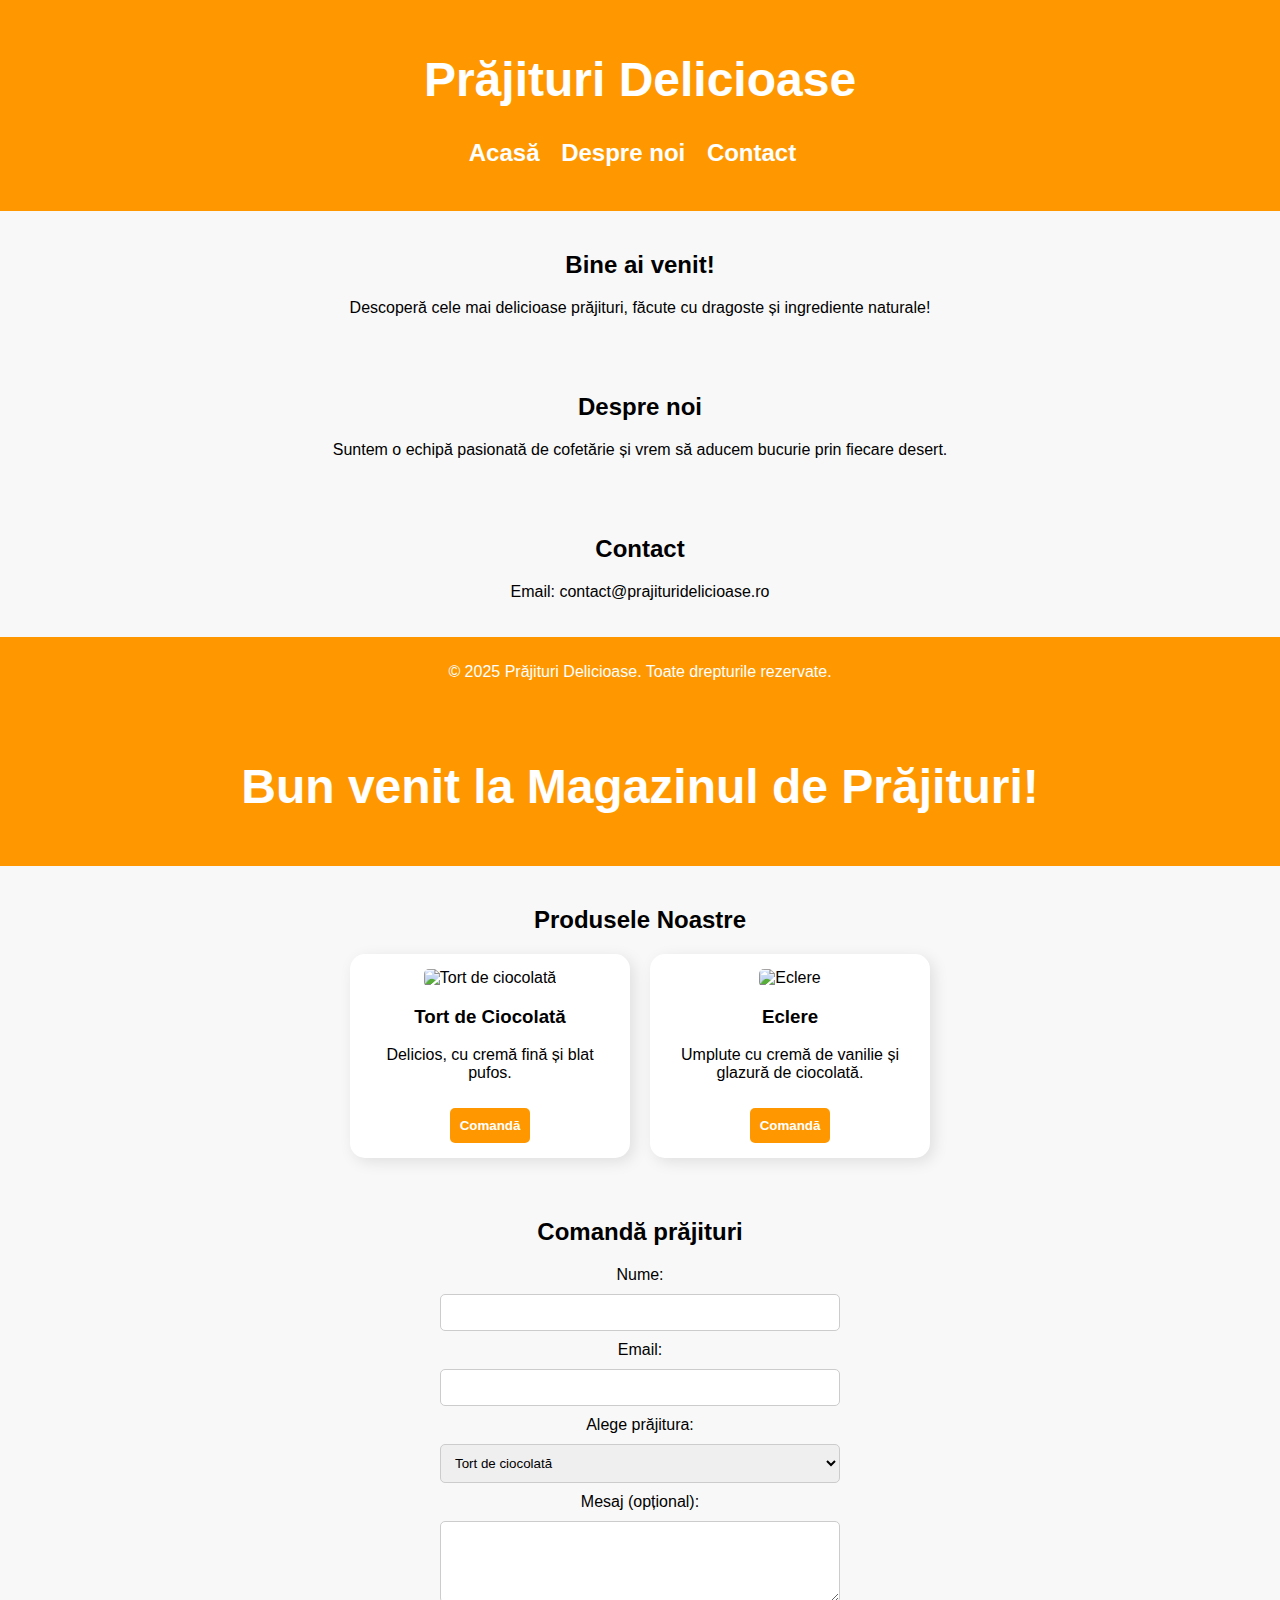
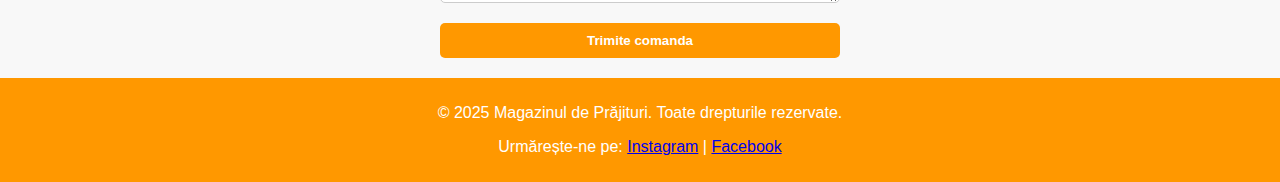
==== index.html @ 58a1b05a "Update index.html" ====
<!DOCTYPE html>
<html lang="ro">
<head>
    <meta charset="UTF-8">
    <meta name="viewport" content="width=device-width, initial-scale=1.0">
    <title>Prăjituri Delicioase</title>
    <link rel="stylesheet" href="style.css">
</head>
<body>
    <header>
        <h1>Prăjituri Delicioase</h1>
        <nav>
            <ul>
                <li><a href="#acasa">Acasă</a></li>
                <li><a href="#despre">Despre noi</a></li>
                <li><a href="#contact">Contact</a></li>
            </ul>
        </nav>
    </header>

    <section id="acasa">
        <h2>Bine ai venit!</h2>
        <p>Descoperă cele mai delicioase prăjituri, făcute cu dragoste și ingrediente naturale!</p>
    </section>

    <section id="despre">
        <h2>Despre noi</h2>
        <p>Suntem o echipă pasionată de cofetărie și vrem să aducem bucurie prin fiecare desert.</p>
    </section>

    <section id="contact">
        <h2>Contact</h2>
        <p>Email: contact@prajituridelicioase.ro</p>
    </section>

    <footer>
        <p>&copy; 2025 Prăjituri Delicioase. Toate drepturile rezervate.</p>
    </footer>
</body>
</html>

<!DOCTYPE html>
<html lang="ro">
<head>
    <meta charset="UTF-8">
    <meta name="viewport" content="width=device-width, initial-scale=1.0">
    <title>Magazin de Prăjituri</title>
    <link rel="stylesheet" href="style.css">
</head>
<body>

    <header>
        <h1>Bun venit la Magazinul de Prăjituri!</h1>
    </header>

    <section id="produse">
        <h2>Produsele Noastre</h2>
        <div class="grid-produse">
            <div class="produs">
                <img src="images/tort-ciocolata.jpg" alt="Tort de ciocolată">
                <h3>Tort de Ciocolată</h3>
                <p>Delicios, cu cremă fină și blat pufos.</p>
                <button>Comandă</button>
            </div>
            <div class="produs">
                <img src="images/eclere.jpg" alt="Eclere">
                <h3>Eclere</h3>
                <p>Umplute cu cremă de vanilie și glazură de ciocolată.</p>
                <button>Comandă</button>
            </div>
        </div>
    </section>

    <section>
        <h2>Comandă prăjituri</h2>
        <form action="#" method="POST">
            <label for="nume">Nume:</label>
            <input type="text" id="nume" name="nume" required>

            <label for="email">Email:</label>
            <input type="email" id="email" name="email" required>

            <label for="prăjitură">Alege prăjitura:</label>
            <select id="prăjitură" name="prăjitură">
                <option value="tort-ciocolata">Tort de ciocolată</option>
                <option value="eclere">Eclere</option>
            </select>

            <label for="mesaj">Mesaj (opțional):</label>
            <textarea id="mesaj" name="mesaj" rows="4"></textarea>

            <button type="submit">Trimite comanda</button>
        </form>
    </section>
<footer>
    <p>&copy; 2025 Magazinul de Prăjituri. Toate drepturile rezervate.</p>
    <p>Urmărește-ne pe: 
        <a href="https://www.instagram.com" target="_blank">Instagram</a> | 
        <a href="https://www.facebook.com" target="_blank">Facebook</a>
    </p>
</footer>
</body>
</html>
---- style.css ----
body {
    font-family: Arial, sans-serif;
    margin: 0;
    padding: 0;
    background-color: #fff8e1;
}

header {
    background-color: #ff9800;
    padding: 20px;
    text-align: center;
    color: white;
}

nav ul {
    list-style-type: none;
    padding: 0;
}

nav ul li {
    display: inline;
    margin-right: 15px;
}

nav a {
    color: white;
    text-decoration: none;
    font-weight: bold;
}

section {
    padding: 20px;
    text-align: center;
}

footer {
    background-color: #ff9800;
    color: white;
    text-align: center;
    padding: 10px;
}

/* Stil pentru meniu */
.grid {
    display: flex;
    justify-content: center;
    flex-wrap: wrap;
    gap: 20px;
}

.produs {
    background-color: white;
    padding: 15px;
    border-radius: 10px;
    box-shadow: 0 4px 8px rgba(0, 0, 0, 0.2);
    text-align: center;
    transition: transform 0.3s ease-in-out;
    width: 250px;
}

.produs img {
    width: 100%;
    border-radius: 10px;
}

.produs:hover {
    transform: scale(1.05);
}

.pret {
    font-size: 18px;
    font-weight: bold;
    color: #ff5722;
}

form {
    max-width: 400px;
    margin: 0 auto;
    display: flex;
    flex-direction: column;
    gap: 10px;
}

input, select, textarea, button {
    padding: 10px;
    border: 1px solid #ccc;
    border-radius: 5px;
}

button {
    background-color: #ff9800;
    color: white;
    font-weight: bold;
    border: none;
    cursor: pointer;
}

button:hover {
    background-color: #e68900;
}

/* Stil pentru corpul paginii */
body {
    font-family: Arial, sans-serif;
    margin: 0;
    padding: 0;
    background-color: #f8f8f8;
    text-align: center;
}

/* Stil pentru header */
header {
    background-color: #ff9800;
    color: white;
    padding: 20px;
    font-size: 24px;
}

/* Stil pentru secțiunea de produse */
.grid-produse {
    display: flex;
    justify-content: center;
    gap: 20px;
    margin-top: 20px;
}

.produs {
    background: white;
    padding: 15px;
    border-radius: 8px;
    box-shadow: 2px 2px 10px rgba(0, 0, 0, 0.1);
    width: 250px;
    text-align: center;
}

.produs img {
    width: 100%;
    border-radius: 5px;
}

button {
    margin-top: 10px;
}

button {
    transition: background-color 0.3s ease, transform 0.2s ease;
}

button:hover {
    background-color: #e68900;
    transform: scale(1.1);
}

.produs {
    background: white;
    padding: 15px;
    border-radius: 15px;  /* Colțuri mai rotunjite */
    box-shadow: 4px 4px 15px rgba(0, 0, 0, 0.1);  /* Umbră mai vizibilă */
    width: 250px;
    text-align: center;
    transition: transform 0.3s ease;
}

.produs:hover {
    transform: scale(1.05);
}
---- style.css ----
body {
    font-family: Arial, sans-serif;
    margin: 0;
    padding: 0;
    background-color: #fff8e1;
}

header {
    background-color: #ff9800;
    padding: 20px;
    text-align: center;
    color: white;
}

nav ul {
    list-style-type: none;
    padding: 0;
}

nav ul li {
    display: inline;
    margin-right: 15px;
}

nav a {
    color: white;
    text-decoration: none;
    font-weight: bold;
}

section {
    padding: 20px;
    text-align: center;
}

footer {
    background-color: #ff9800;
    color: white;
    text-align: center;
    padding: 10px;
}

/* Stil pentru meniu */
.grid {
    display: flex;
    justify-content: center;
    flex-wrap: wrap;
    gap: 20px;
}

.produs {
    background-color: white;
    padding: 15px;
    border-radius: 10px;
    box-shadow: 0 4px 8px rgba(0, 0, 0, 0.2);
    text-align: center;
    transition: transform 0.3s ease-in-out;
    width: 250px;
}

.produs img {
    width: 100%;
    border-radius: 10px;
}

.produs:hover {
    transform: scale(1.05);
}

.pret {
    font-size: 18px;
    font-weight: bold;
    color: #ff5722;
}

form {
    max-width: 400px;
    margin: 0 auto;
    display: flex;
    flex-direction: column;
    gap: 10px;
}

input, select, textarea, button {
    padding: 10px;
    border: 1px solid #ccc;
    border-radius: 5px;
}

button {
    background-color: #ff9800;
    color: white;
    font-weight: bold;
    border: none;
    cursor: pointer;
}

button:hover {
    background-color: #e68900;
}

/* Stil pentru corpul paginii */
body {
    font-family: Arial, sans-serif;
    margin: 0;
    padding: 0;
    background-color: #f8f8f8;
    text-align: center;
}

/* Stil pentru header */
header {
    background-color: #ff9800;
    color: white;
    padding: 20px;
    font-size: 24px;
}

/* Stil pentru secțiunea de produse */
.grid-produse {
    display: flex;
    justify-content: center;
    gap: 20px;
    margin-top: 20px;
}

.produs {
    background: white;
    padding: 15px;
    border-radius: 8px;
    box-shadow: 2px 2px 10px rgba(0, 0, 0, 0.1);
    width: 250px;
    text-align: center;
}

.produs img {
    width: 100%;
    border-radius: 5px;
}

button {
    margin-top: 10px;
}

button {
    transition: background-color 0.3s ease, transform 0.2s ease;
}

button:hover {
    background-color: #e68900;
    transform: scale(1.1);
}

.produs {
    background: white;
    padding: 15px;
    border-radius: 15px;  /* Colțuri mai rotunjite */
    box-shadow: 4px 4px 15px rgba(0, 0, 0, 0.1);  /* Umbră mai vizibilă */
    width: 250px;
    text-align: center;
    transition: transform 0.3s ease;
}

.produs:hover {
    transform: scale(1.05);
}
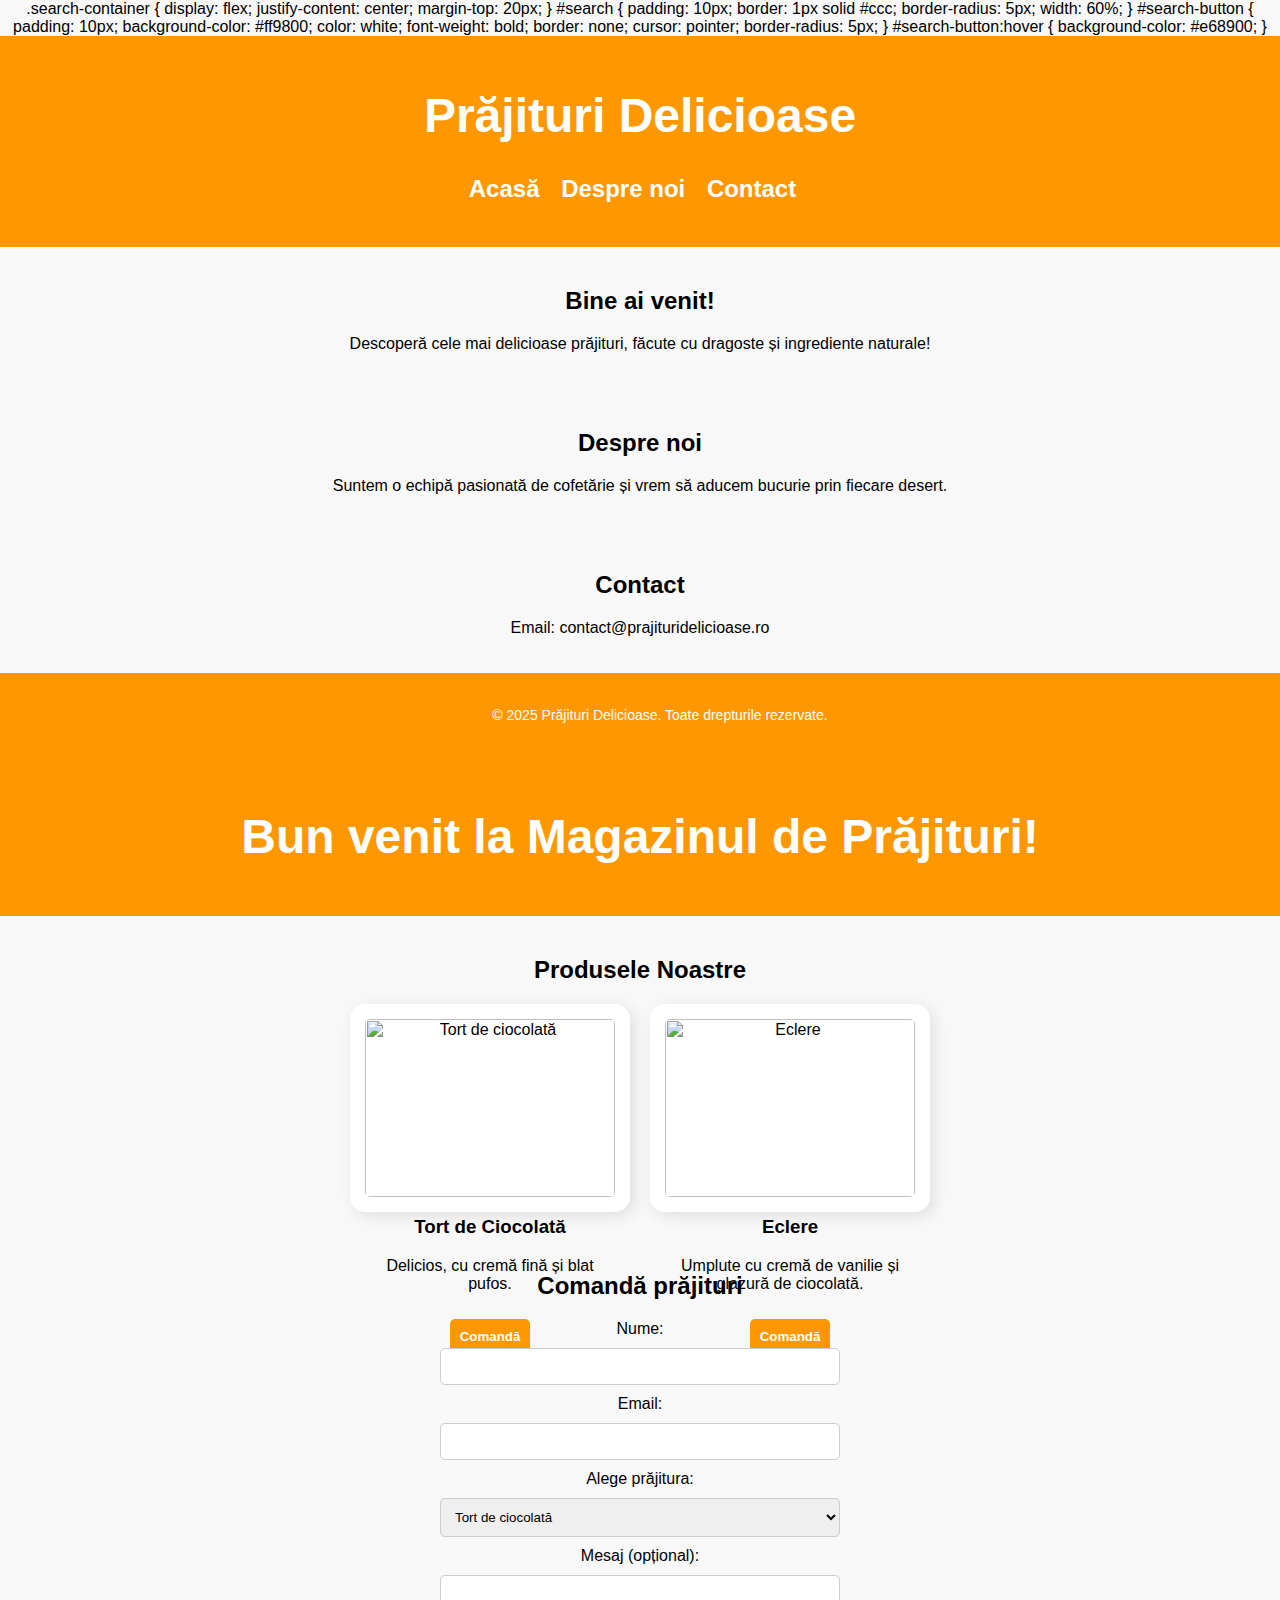
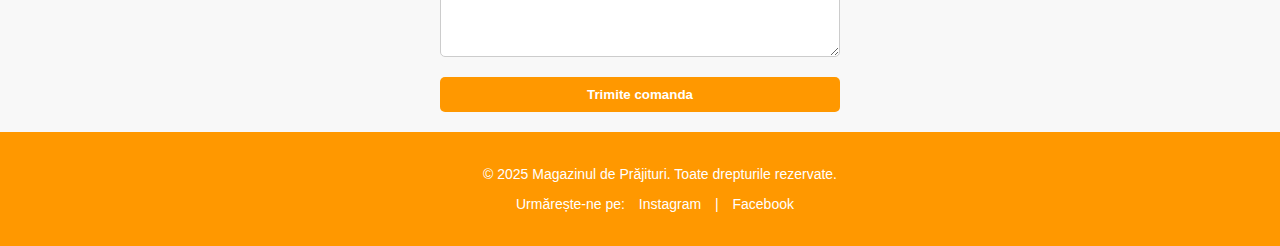
==== commit 497f5eea: "Update index.html" ====
--- a/index.html
+++ b/index.html
@@ -1,3 +1,29 @@
+.search-container {
+    display: flex;
+    justify-content: center;
+    margin-top: 20px;
+}
+
+#search {
+    padding: 10px;
+    border: 1px solid #ccc;
+    border-radius: 5px;
+    width: 60%;
+}
+
+#search-button {
+    padding: 10px;
+    background-color: #ff9800;
+    color: white;
+    font-weight: bold;
+    border: none;
+    cursor: pointer;
+    border-radius: 5px;
+}
+
+#search-button:hover {
+    background-color: #e68900;
+}
 <!DOCTYPE html>
 <html lang="ro">
 <head>
--- a/style.css
+++ b/style.css
@@ -164,3 +164,33 @@
 .produs:hover {
     transform: scale(1.05);
 }
+footer {
+    background-color: #ff9800;
+    color: white;
+    padding: 20px;
+    font-size: 14px;
+    text-align: center;
+    position: relative;
+    bottom: 0;
+    width: 100%;
+}
+
+footer a {
+    color: white;
+    text-decoration: none;
+    margin: 0 10px;
+}
+
+footer a:hover {
+    text-decoration: underline;
+}
+@media (max-width: 768px) {
+    .grid-produse {
+        flex-direction: column;
+        gap: 10px;
+    }
+
+    .produs {
+        width: 100%;
+    }
+}
--- a/style.css
+++ b/style.css
@@ -164,3 +164,33 @@
 .produs:hover {
     transform: scale(1.05);
 }
+footer {
+    background-color: #ff9800;
+    color: white;
+    padding: 20px;
+    font-size: 14px;
+    text-align: center;
+    position: relative;
+    bottom: 0;
+    width: 100%;
+}
+
+footer a {
+    color: white;
+    text-decoration: none;
+    margin: 0 10px;
+}
+
+footer a:hover {
+    text-decoration: underline;
+}
+@media (max-width: 768px) {
+    .grid-produse {
+        flex-direction: column;
+        gap: 10px;
+    }
+
+    .produs {
+        width: 100%;
+    }
+}
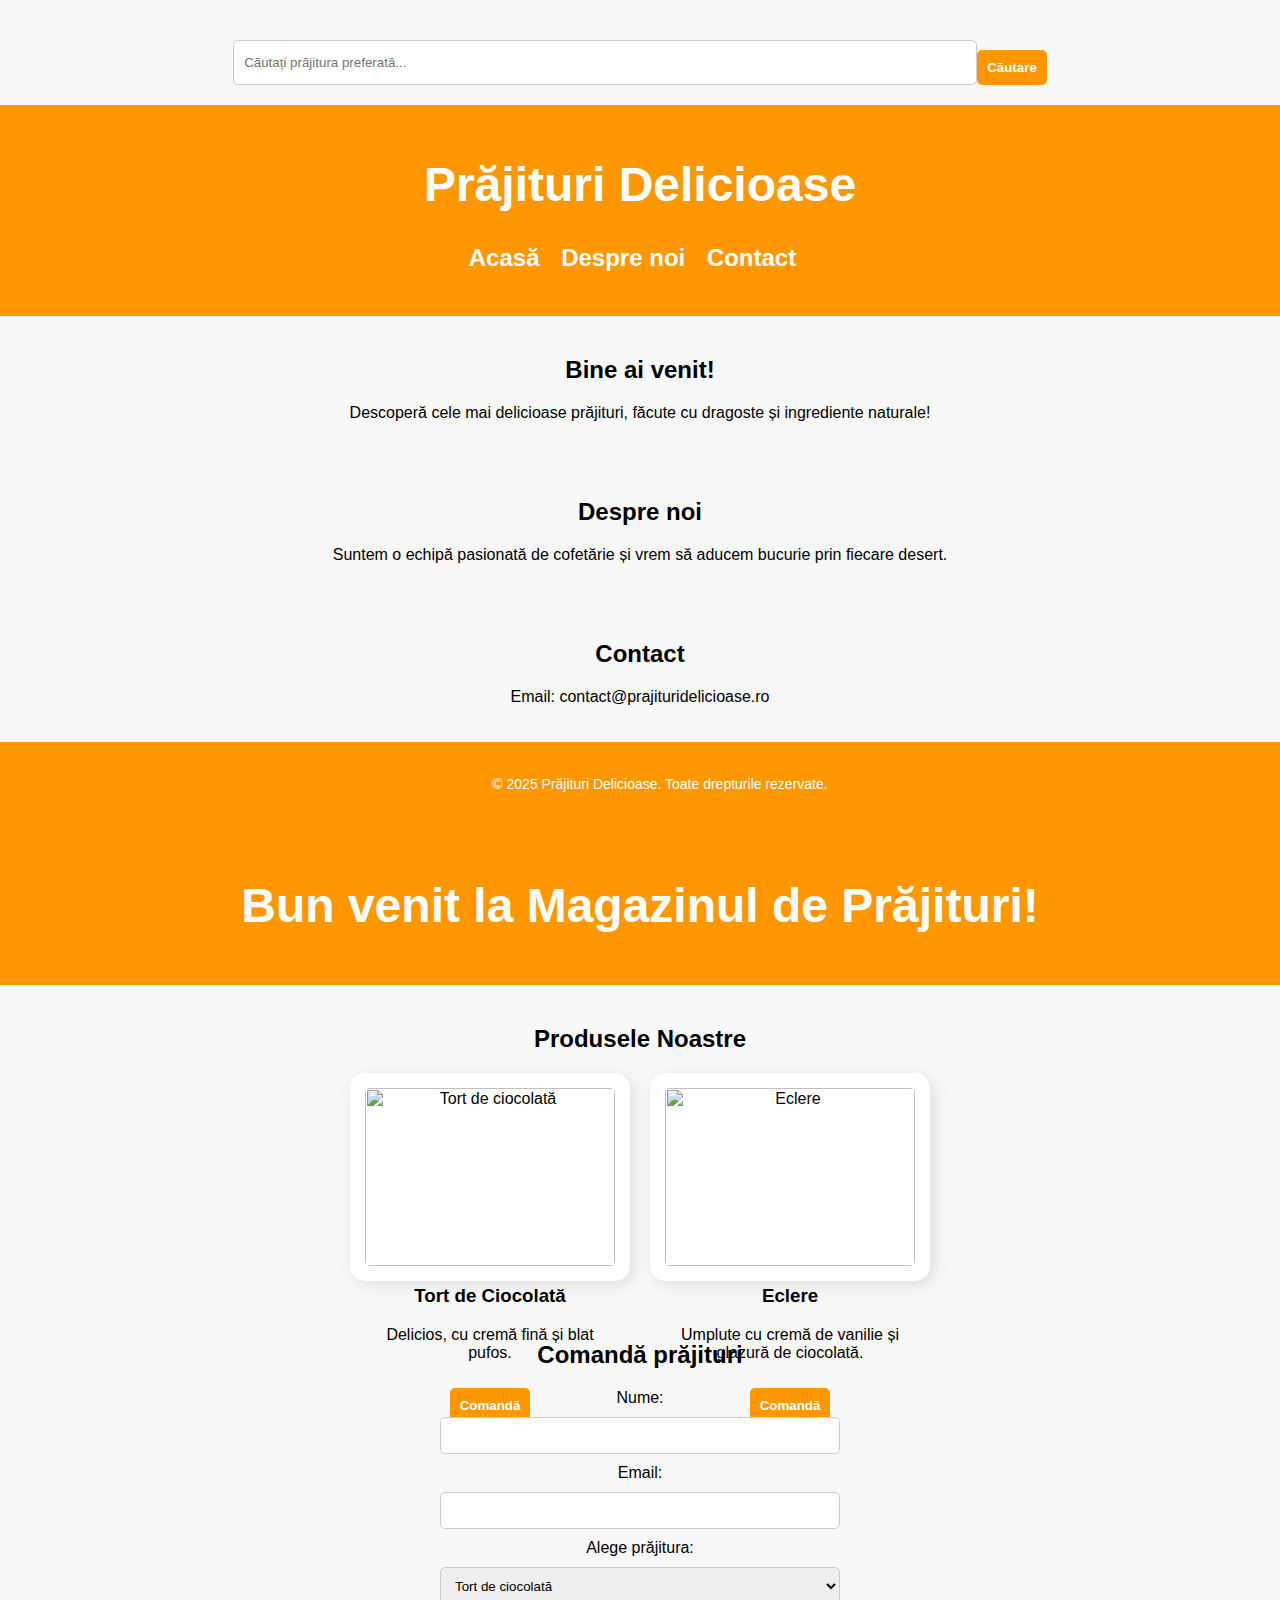
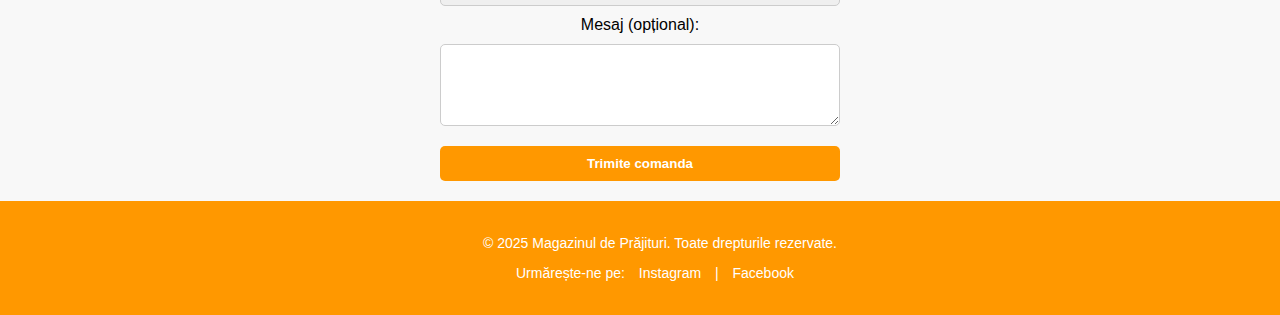
==== commit 009243de: "Update index.html" ====
--- a/index.html
+++ b/index.html
@@ -1,29 +1,7 @@
-.search-container {
-    display: flex;
-    justify-content: center;
-    margin-top: 20px;
-}
-
-#search {
-    padding: 10px;
-    border: 1px solid #ccc;
-    border-radius: 5px;
-    width: 60%;
-}
-
-#search-button {
-    padding: 10px;
-    background-color: #ff9800;
-    color: white;
-    font-weight: bold;
-    border: none;
-    cursor: pointer;
-    border-radius: 5px;
-}
-
-#search-button:hover {
-    background-color: #e68900;
-}
+<section class="search-container">
+    <input type="text" id="search" placeholder="Căutați prăjitura preferată...">
+    <button id="search-button">Căutare</button>
+</section>
 <!DOCTYPE html>
 <html lang="ro">
 <head>
--- a/style.css
+++ b/style.css
@@ -194,3 +194,30 @@
         width: 100%;
     }
 }
+
+.search-container {
+    display: flex;
+    justify-content: center;
+    margin-top: 20px;
+}
+
+#search {
+    padding: 10px;
+    border: 1px solid #ccc;
+    border-radius: 5px;
+    width: 60%;
+}
+
+#search-button {
+    padding: 10px;
+    background-color: #ff9800;
+    color: white;
+    font-weight: bold;
+    border: none;
+    cursor: pointer;
+    border-radius: 5px;
+}
+
+#search-button:hover {
+    background-color: #e68900;
+}
--- a/style.css
+++ b/style.css
@@ -194,3 +194,30 @@
         width: 100%;
     }
 }
+
+.search-container {
+    display: flex;
+    justify-content: center;
+    margin-top: 20px;
+}
+
+#search {
+    padding: 10px;
+    border: 1px solid #ccc;
+    border-radius: 5px;
+    width: 60%;
+}
+
+#search-button {
+    padding: 10px;
+    background-color: #ff9800;
+    color: white;
+    font-weight: bold;
+    border: none;
+    cursor: pointer;
+    border-radius: 5px;
+}
+
+#search-button:hover {
+    background-color: #e68900;
+}
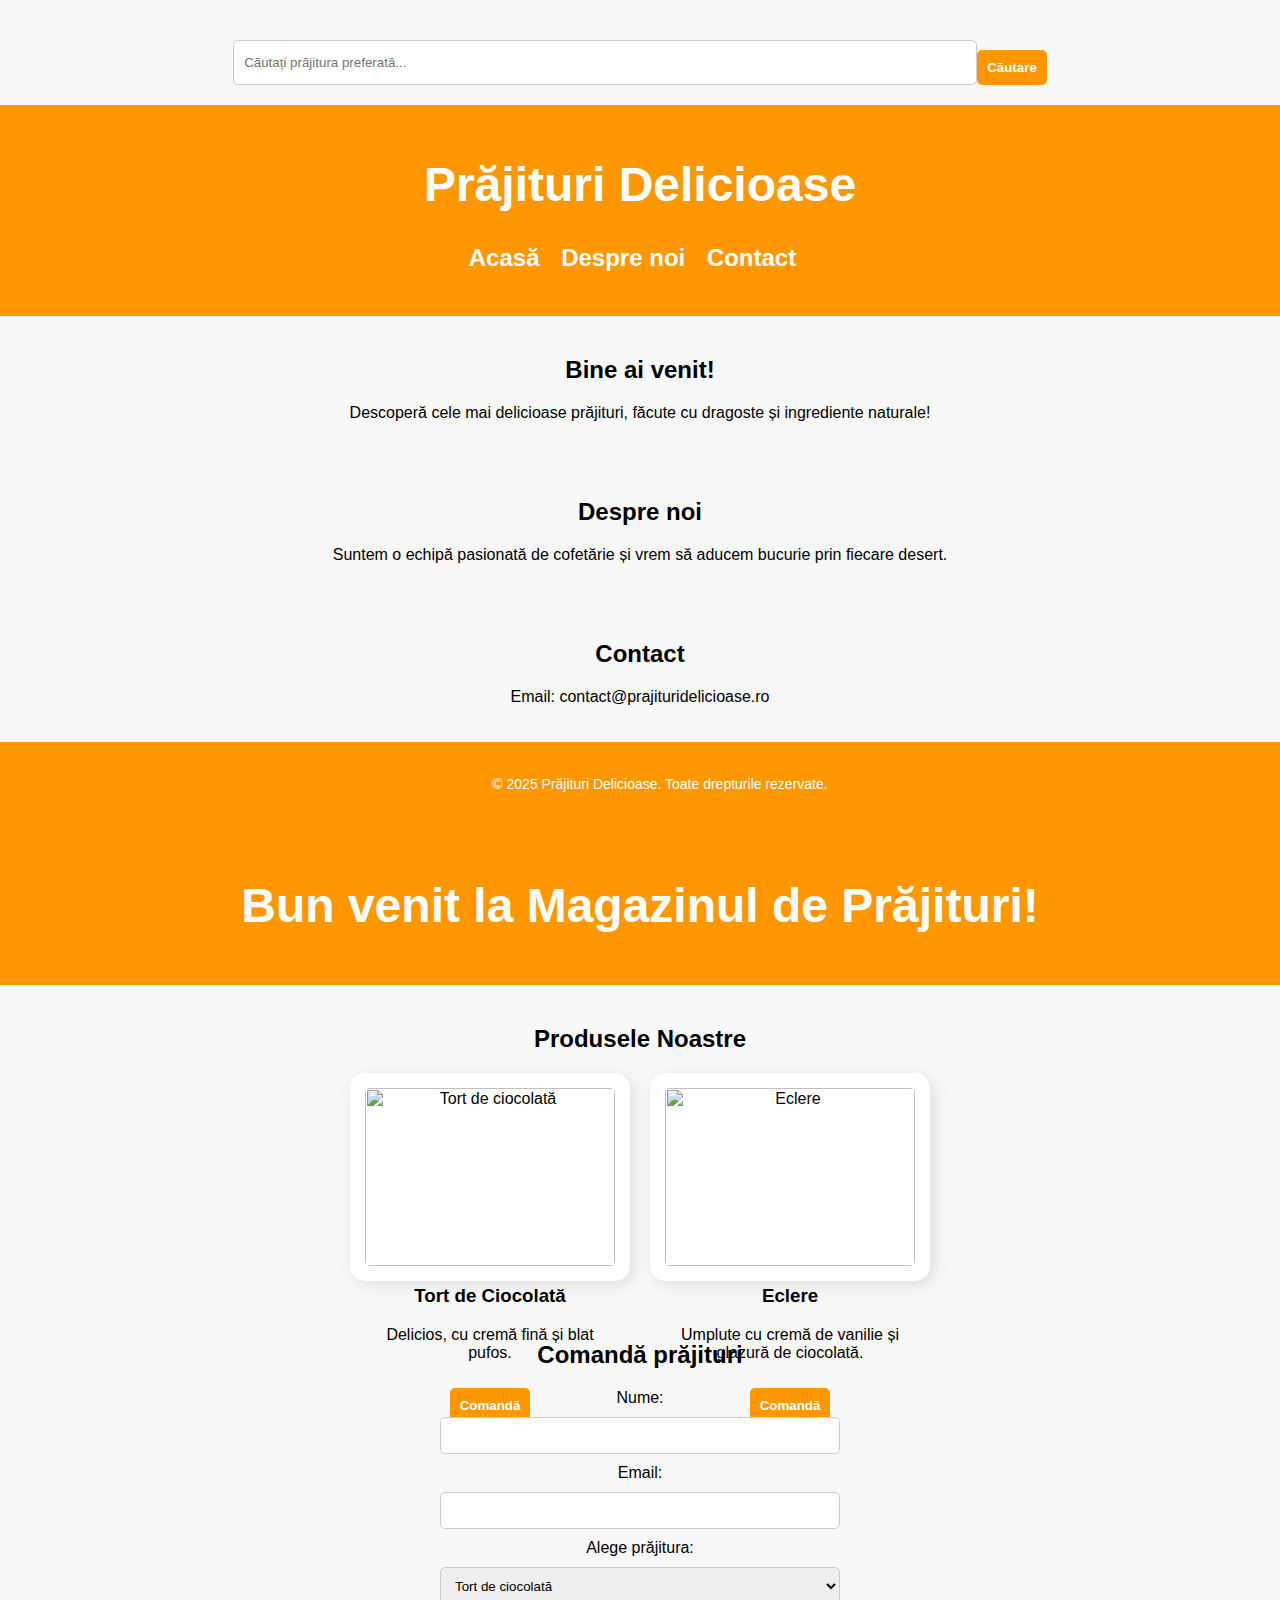
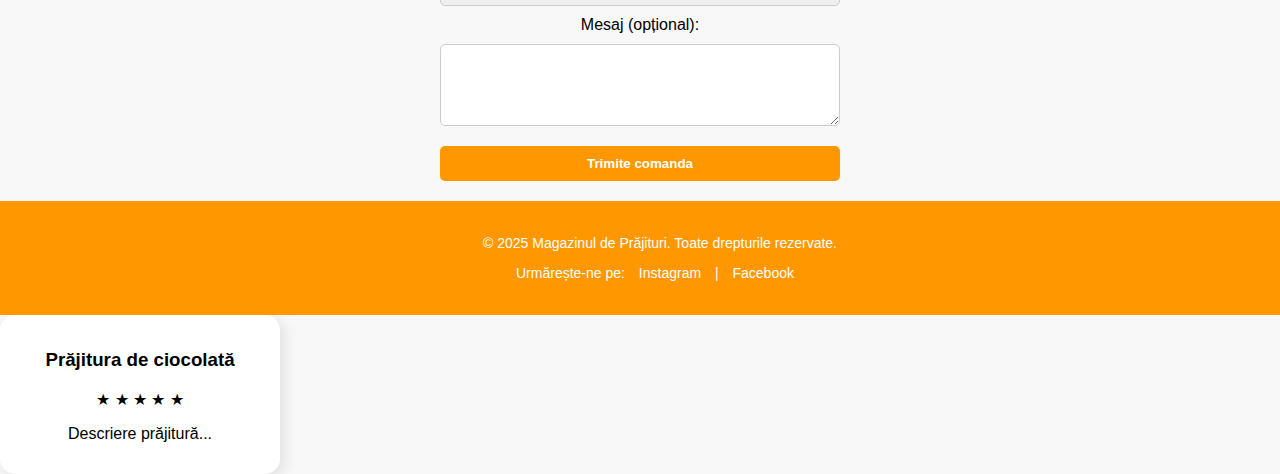
==== commit 7f8e37f5: "Update index.html" ====
--- a/index.html
+++ b/index.html
@@ -105,3 +105,15 @@
 </footer>
 </body>
 </html>
+
+<div class="produs">
+    <h3 class="produs-nume">Prăjitura de ciocolată</h3>
+    <div class="rating">
+        <span class="star">&#9733;</span>
+        <span class="star">&#9733;</span>
+        <span class="star">&#9733;</span>
+        <span class="star">&#9733;</span>
+        <span class="star">&#9733;</span>
+    </div>
+    <p>Descriere prăjitură...</p>
+</div>
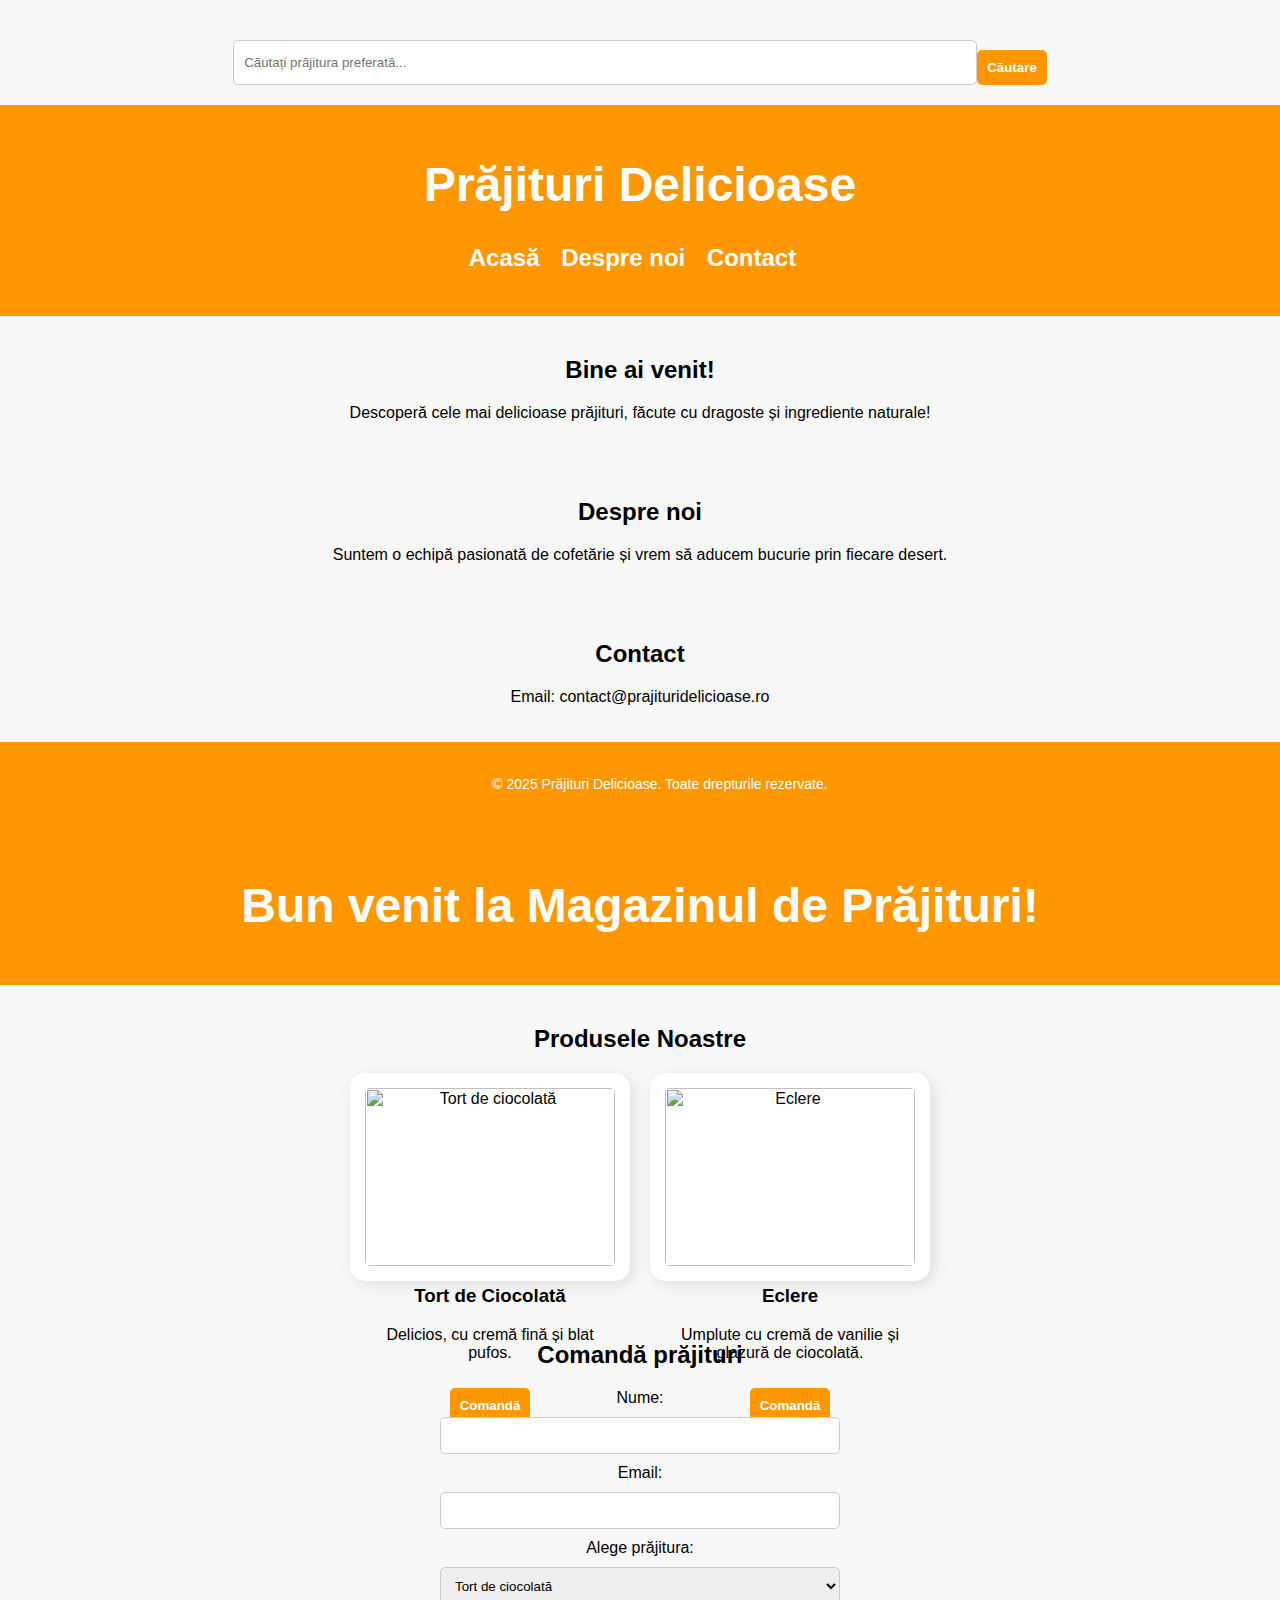
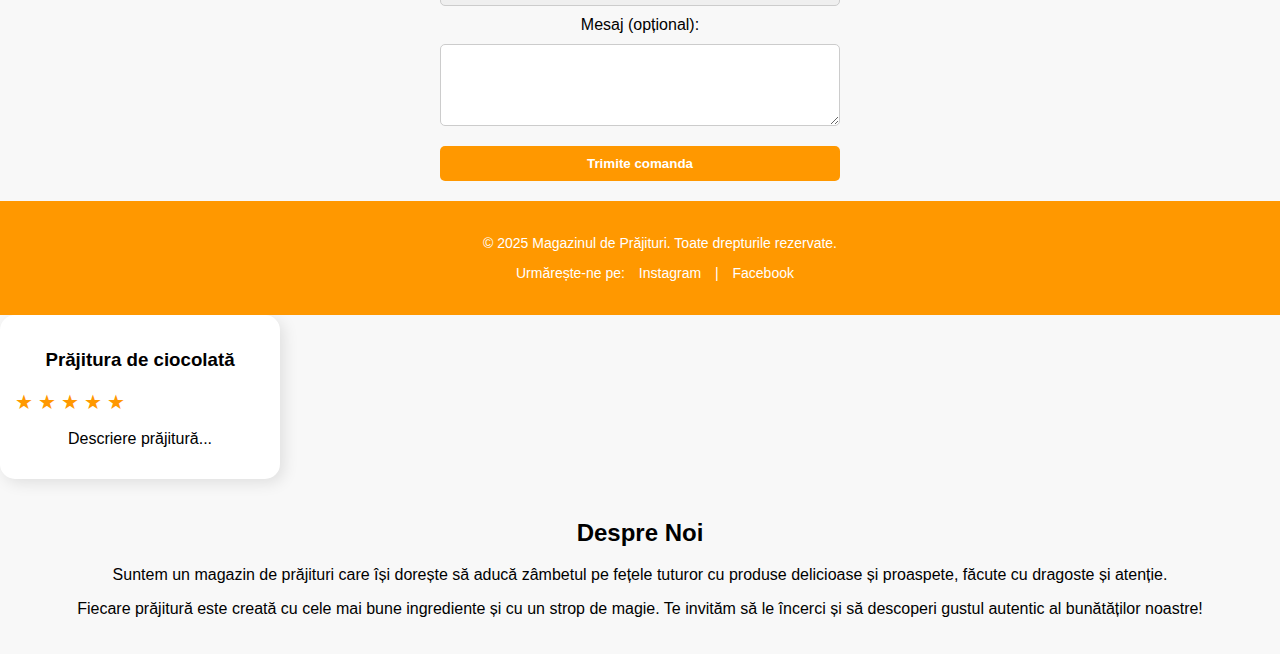
==== commit c943a2b0: "Update index.html" ====
--- a/index.html
+++ b/index.html
@@ -117,3 +117,9 @@
     </div>
     <p>Descriere prăjitură...</p>
 </div>
+
+<section class="despre-noi">
+    <h2>Despre Noi</h2>
+    <p>Suntem un magazin de prăjituri care își dorește să aducă zâmbetul pe fețele tuturor cu produse delicioase și proaspete, făcute cu dragoste și atenție.</p>
+    <p>Fiecare prăjitură este creată cu cele mai bune ingrediente și cu un strop de magie. Te invităm să le încerci și să descoperi gustul autentic al bunătăților noastre!</p>
+</section>
--- a/style.css
+++ b/style.css
@@ -221,3 +221,18 @@
 #search-button:hover {
     background-color: #e68900;
 }
+
+.rating {
+    display: flex;
+    gap: 5px;
+}
+
+.star {
+    font-size: 20px;
+    color: #ff9800;
+    cursor: pointer;
+}
+
+.star:hover {
+    color: #e68900;
+}
--- a/style.css
+++ b/style.css
@@ -221,3 +221,18 @@
 #search-button:hover {
     background-color: #e68900;
 }
+
+.rating {
+    display: flex;
+    gap: 5px;
+}
+
+.star {
+    font-size: 20px;
+    color: #ff9800;
+    cursor: pointer;
+}
+
+.star:hover {
+    color: #e68900;
+}
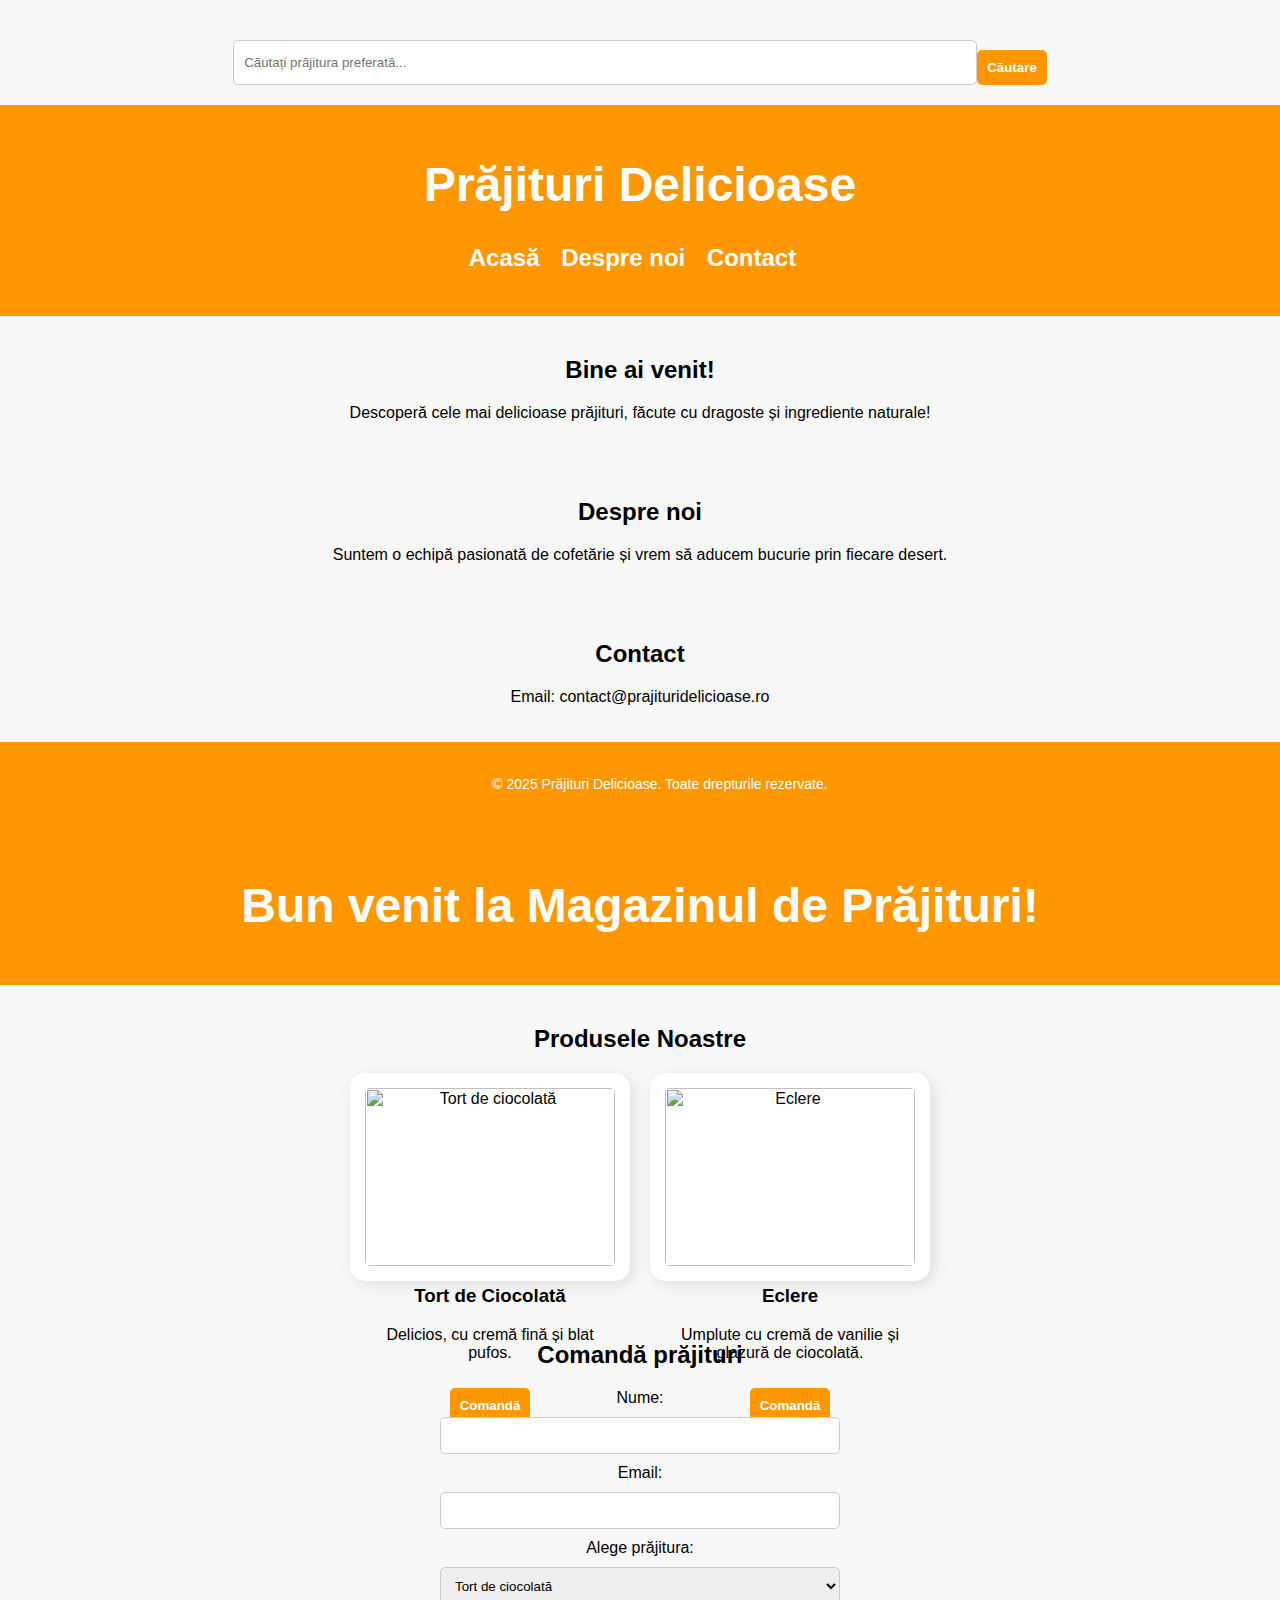
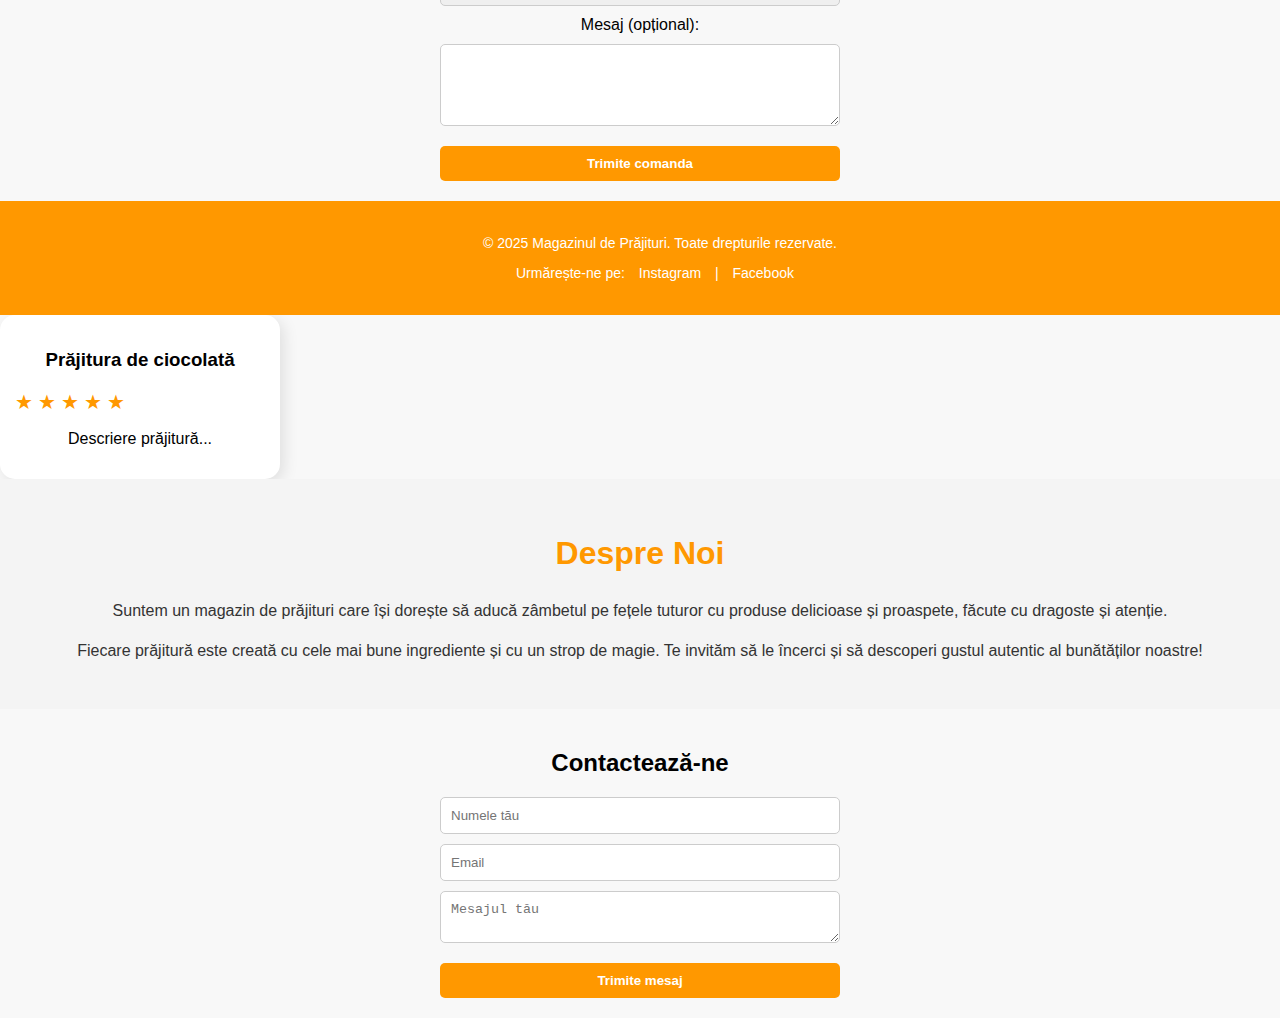
==== commit 032d6bb1: "Update index.html" ====
--- a/index.html
+++ b/index.html
@@ -123,3 +123,13 @@
     <p>Suntem un magazin de prăjituri care își dorește să aducă zâmbetul pe fețele tuturor cu produse delicioase și proaspete, făcute cu dragoste și atenție.</p>
     <p>Fiecare prăjitură este creată cu cele mai bune ingrediente și cu un strop de magie. Te invităm să le încerci și să descoperi gustul autentic al bunătăților noastre!</p>
 </section>
+
+<section class="contact">
+    <h2>Contactează-ne</h2>
+    <form action="mailto:example@email.com" method="post" enctype="text/plain">
+        <input type="text" name="name" placeholder="Numele tău" required>
+        <input type="email" name="email" placeholder="Email" required>
+        <textarea name="message" placeholder="Mesajul tău" required></textarea>
+        <button type="submit">Trimite mesaj</button>
+    </form>
+</section>
--- a/style.css
+++ b/style.css
@@ -236,3 +236,20 @@
 .star:hover {
     color: #e68900;
 }
+
+.despre-noi {
+    padding: 30px;
+    background-color: #f4f4f4;
+    text-align: center;
+}
+
+.despre-noi h2 {
+    font-size: 2rem;
+    color: #ff9800;
+}
+
+.despre-noi p {
+    font-size: 1rem;
+    color: #333;
+    line-height: 1.5;
+}
--- a/style.css
+++ b/style.css
@@ -236,3 +236,20 @@
 .star:hover {
     color: #e68900;
 }
+
+.despre-noi {
+    padding: 30px;
+    background-color: #f4f4f4;
+    text-align: center;
+}
+
+.despre-noi h2 {
+    font-size: 2rem;
+    color: #ff9800;
+}
+
+.despre-noi p {
+    font-size: 1rem;
+    color: #333;
+    line-height: 1.5;
+}
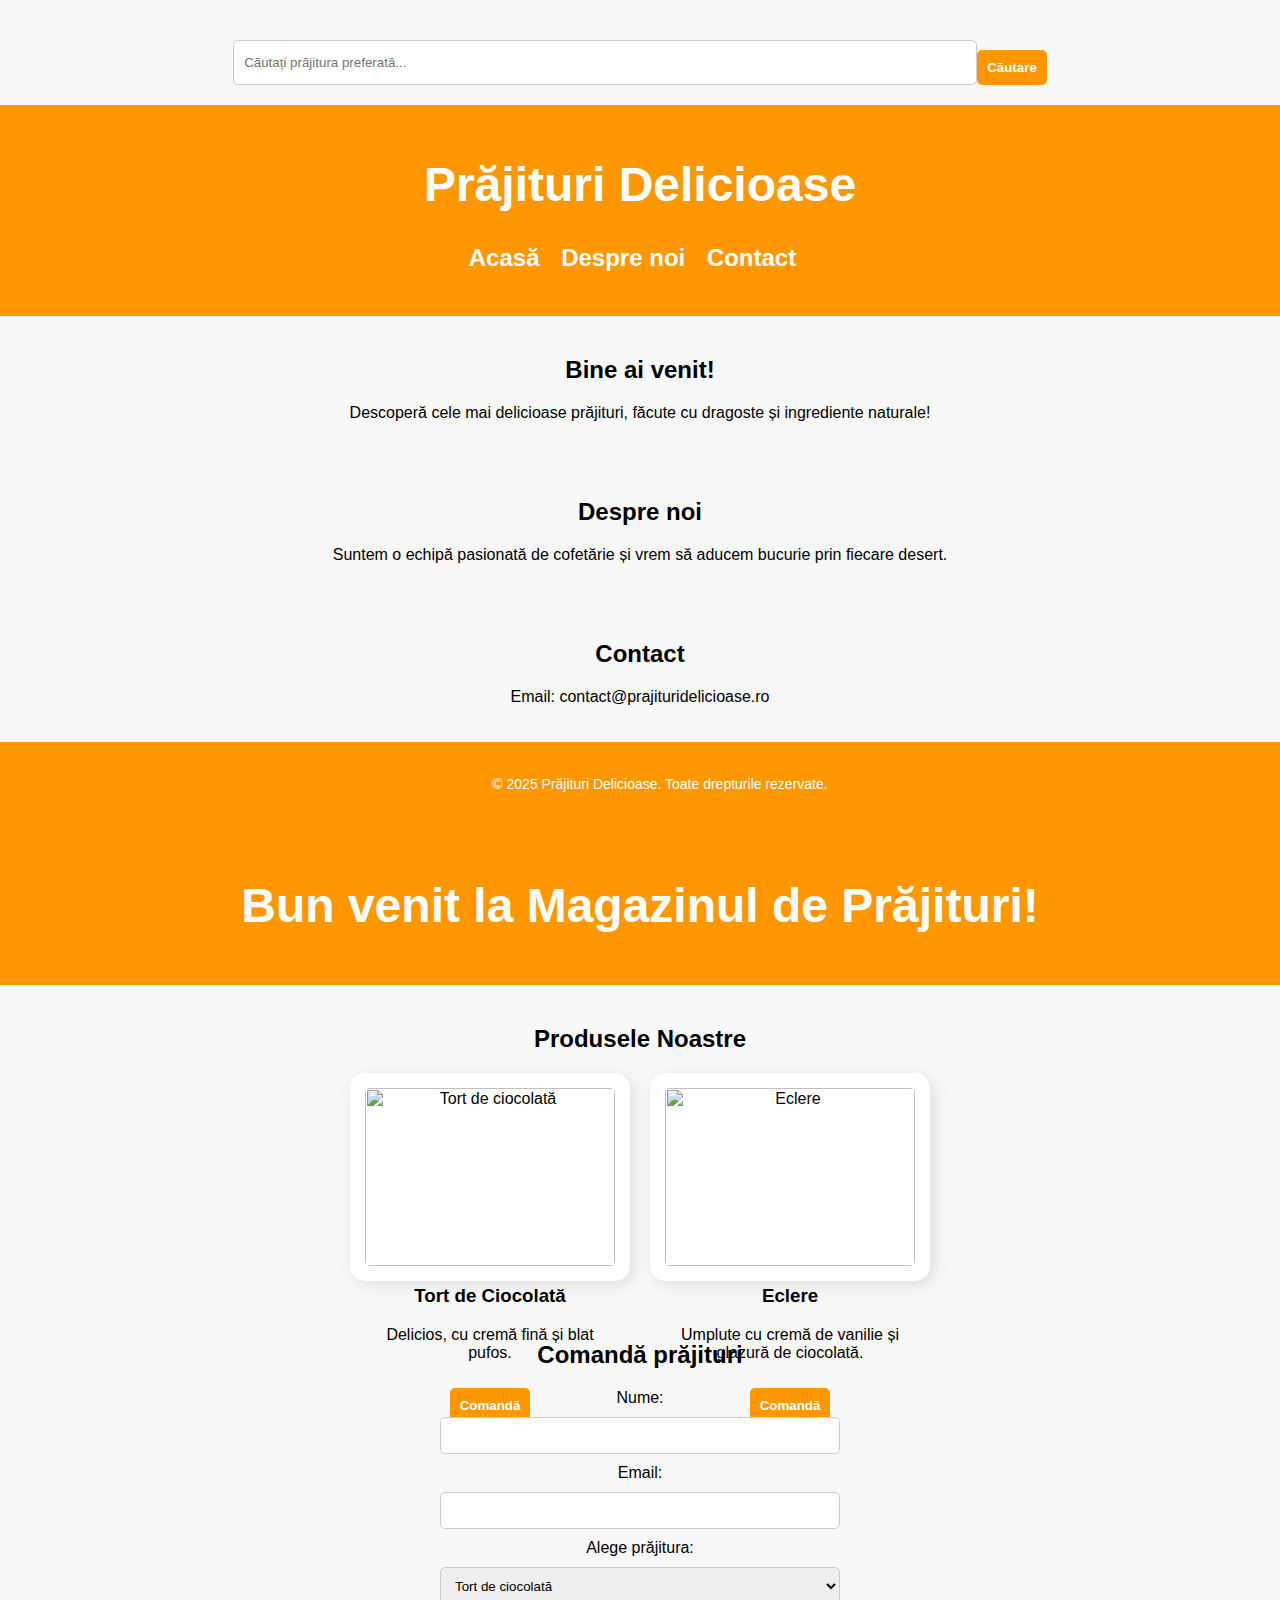
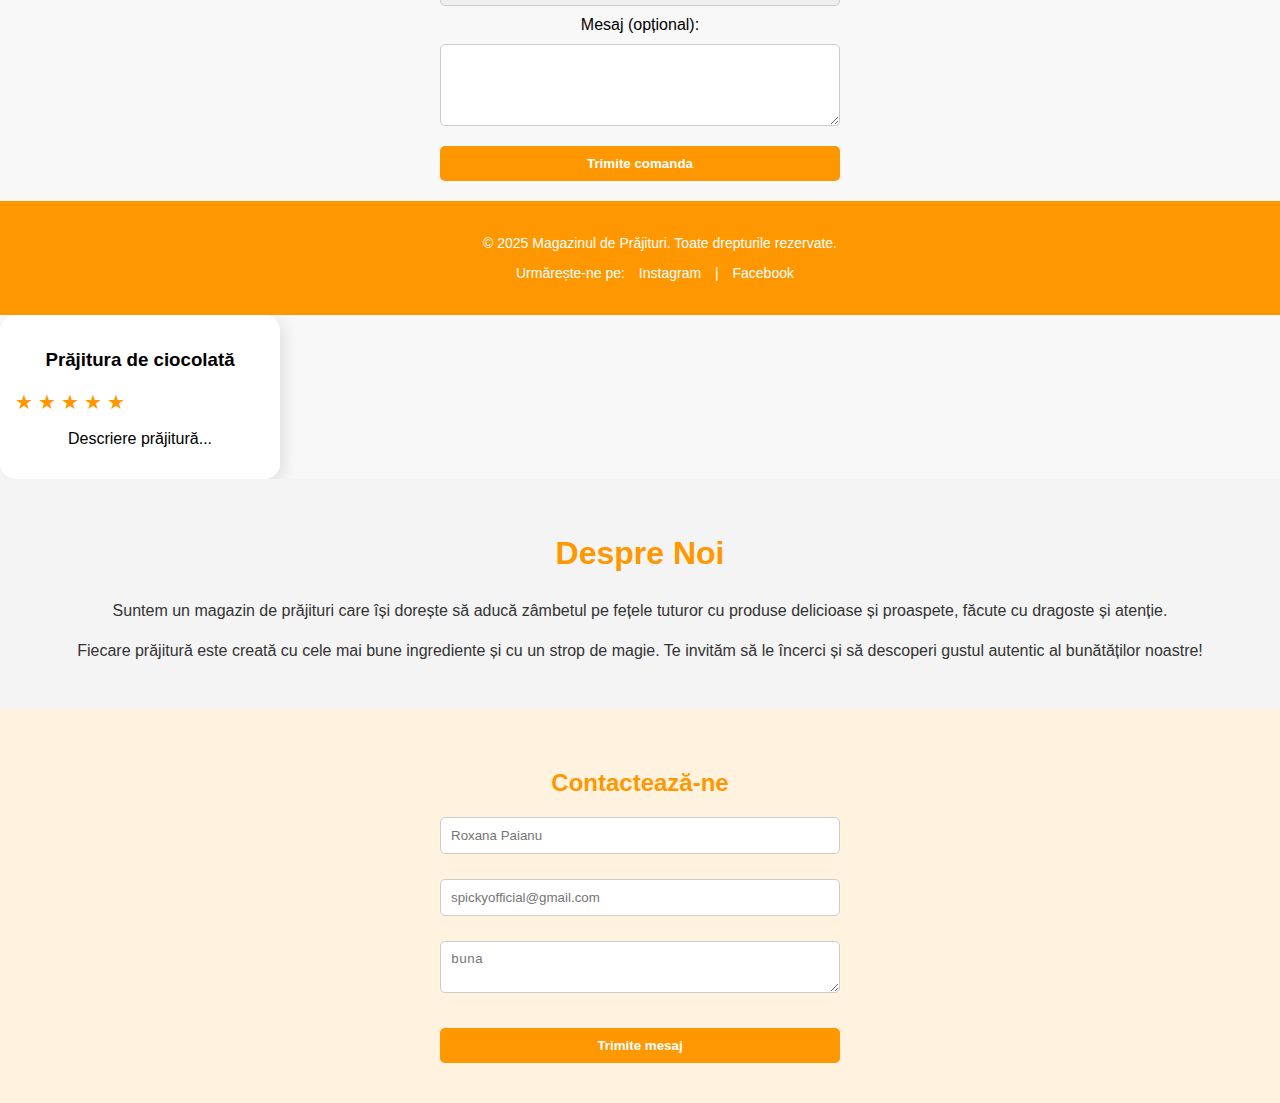
==== commit 1f36b0d8: "Update index.html" ====
--- a/index.html
+++ b/index.html
@@ -126,10 +126,10 @@
 
 <section class="contact">
     <h2>Contactează-ne</h2>
-    <form action="mailto:example@email.com" method="post" enctype="text/plain">
-        <input type="text" name="name" placeholder="Numele tău" required>
-        <input type="email" name="email" placeholder="Email" required>
-        <textarea name="message" placeholder="Mesajul tău" required></textarea>
+    <form action="spickyofficial@gmail.com" method="post" enctype="text/plain">
+        <input type="text" name="name" placeholder="Roxana Paianu" required>
+        <input type="email" name="email" placeholder="spickyofficial@gmail.com" required>
+        <textarea name="message" placeholder="buna" required></textarea>
         <button type="submit">Trimite mesaj</button>
     </form>
 </section>
--- a/style.css
+++ b/style.css
@@ -253,3 +253,33 @@
     color: #333;
     line-height: 1.5;
 }
+
+.contact {
+    padding: 40px;
+    background-color: #fff3e0;
+    text-align: center;
+}
+
+.contact h2 {
+    color: #ff9800;
+}
+
+.contact input, .contact textarea {
+    width: 100%;
+    padding: 10px;
+    margin-bottom: 15px;
+    border-radius: 5px;
+    border: 1px solid #ccc;
+}
+
+.contact button {
+    background-color: #ff9800;
+    color: white;
+    padding: 10px 20px;
+    border: none;
+    border-radius: 5px;
+}
+
+.contact button:hover {
+    background-color: #e68900;
+}
--- a/style.css
+++ b/style.css
@@ -253,3 +253,33 @@
     color: #333;
     line-height: 1.5;
 }
+
+.contact {
+    padding: 40px;
+    background-color: #fff3e0;
+    text-align: center;
+}
+
+.contact h2 {
+    color: #ff9800;
+}
+
+.contact input, .contact textarea {
+    width: 100%;
+    padding: 10px;
+    margin-bottom: 15px;
+    border-radius: 5px;
+    border: 1px solid #ccc;
+}
+
+.contact button {
+    background-color: #ff9800;
+    color: white;
+    padding: 10px 20px;
+    border: none;
+    border-radius: 5px;
+}
+
+.contact button:hover {
+    background-color: #e68900;
+}
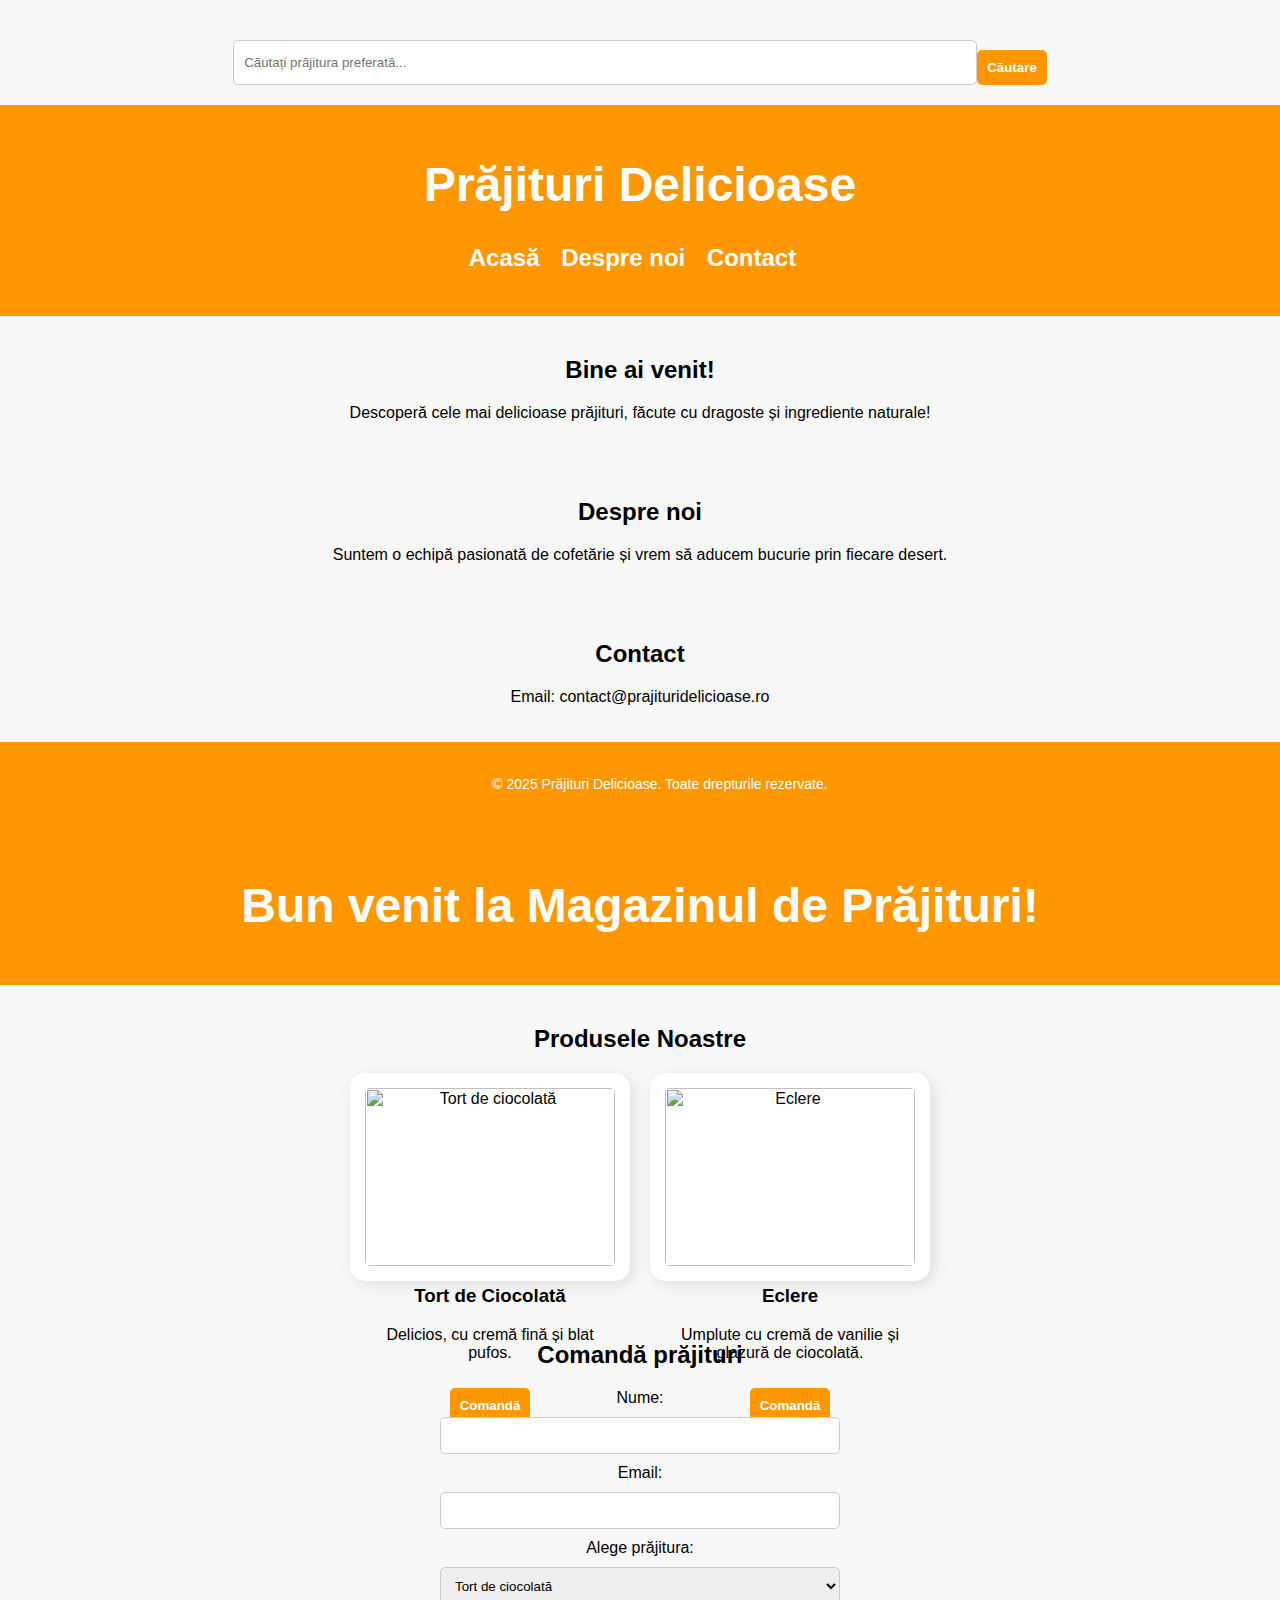
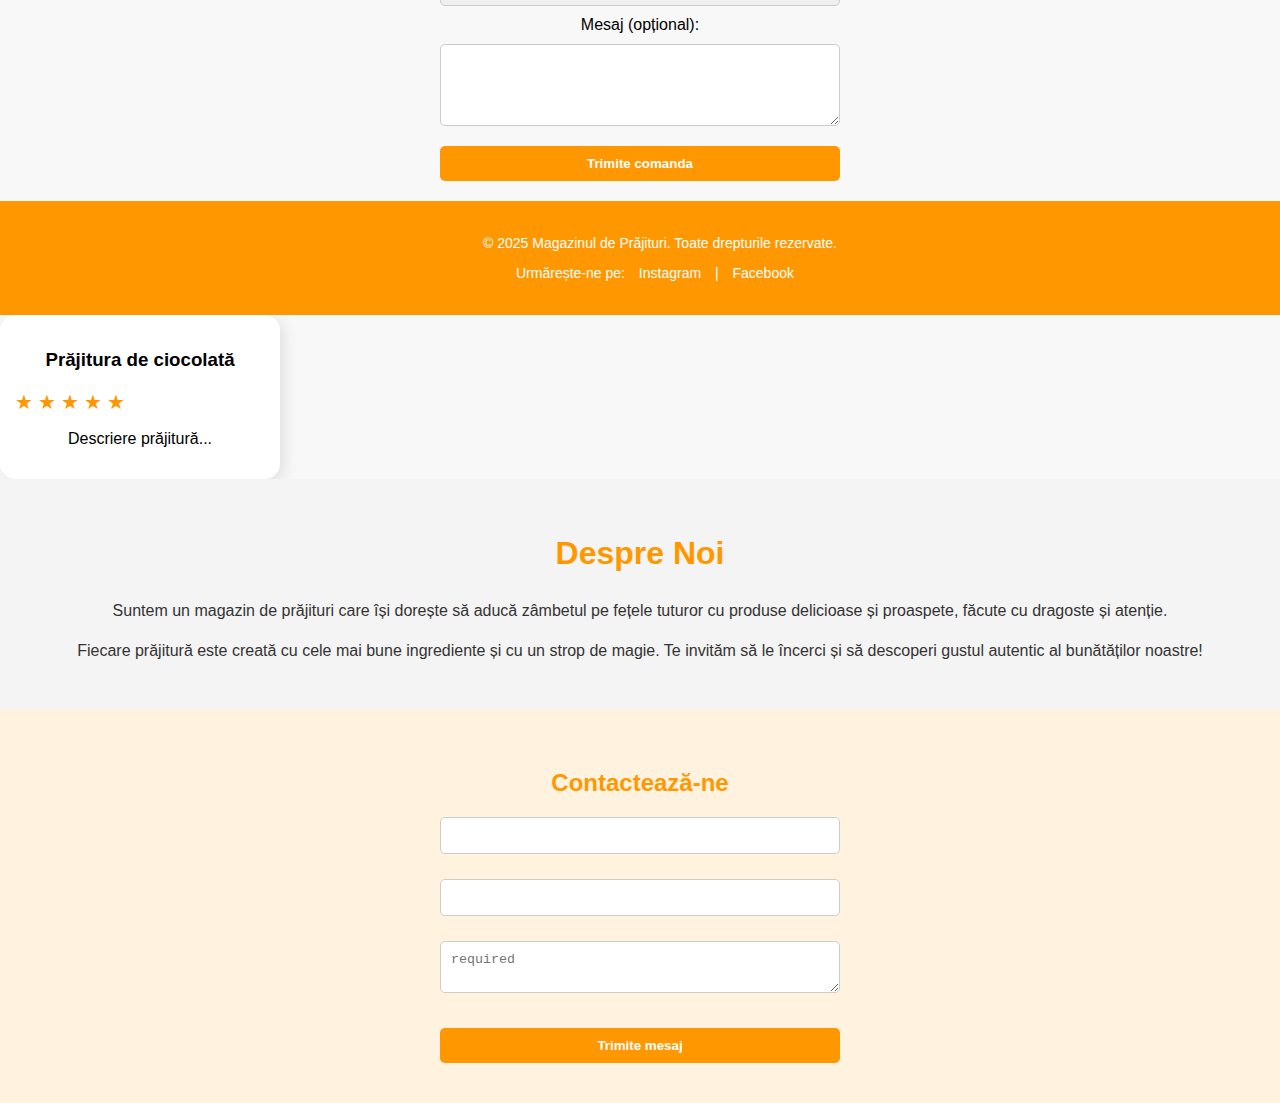
==== commit d62a02dd: "Update index.html" ====
--- a/index.html
+++ b/index.html
@@ -127,9 +127,9 @@
 <section class="contact">
     <h2>Contactează-ne</h2>
     <form action="spickyofficial@gmail.com" method="post" enctype="text/plain">
-        <input type="text" name="name" placeholder="Roxana Paianu" required>
-        <input type="email" name="email" placeholder="spickyofficial@gmail.com" required>
-        <textarea name="message" placeholder="buna" required></textarea>
+        <input type="text" name="name" placeholder="" required>
+        <input type="email" name="email" placeholder="" required>
+        <textarea name="message" placeholder= required></textarea>
         <button type="submit">Trimite mesaj</button>
     </form>
 </section>
